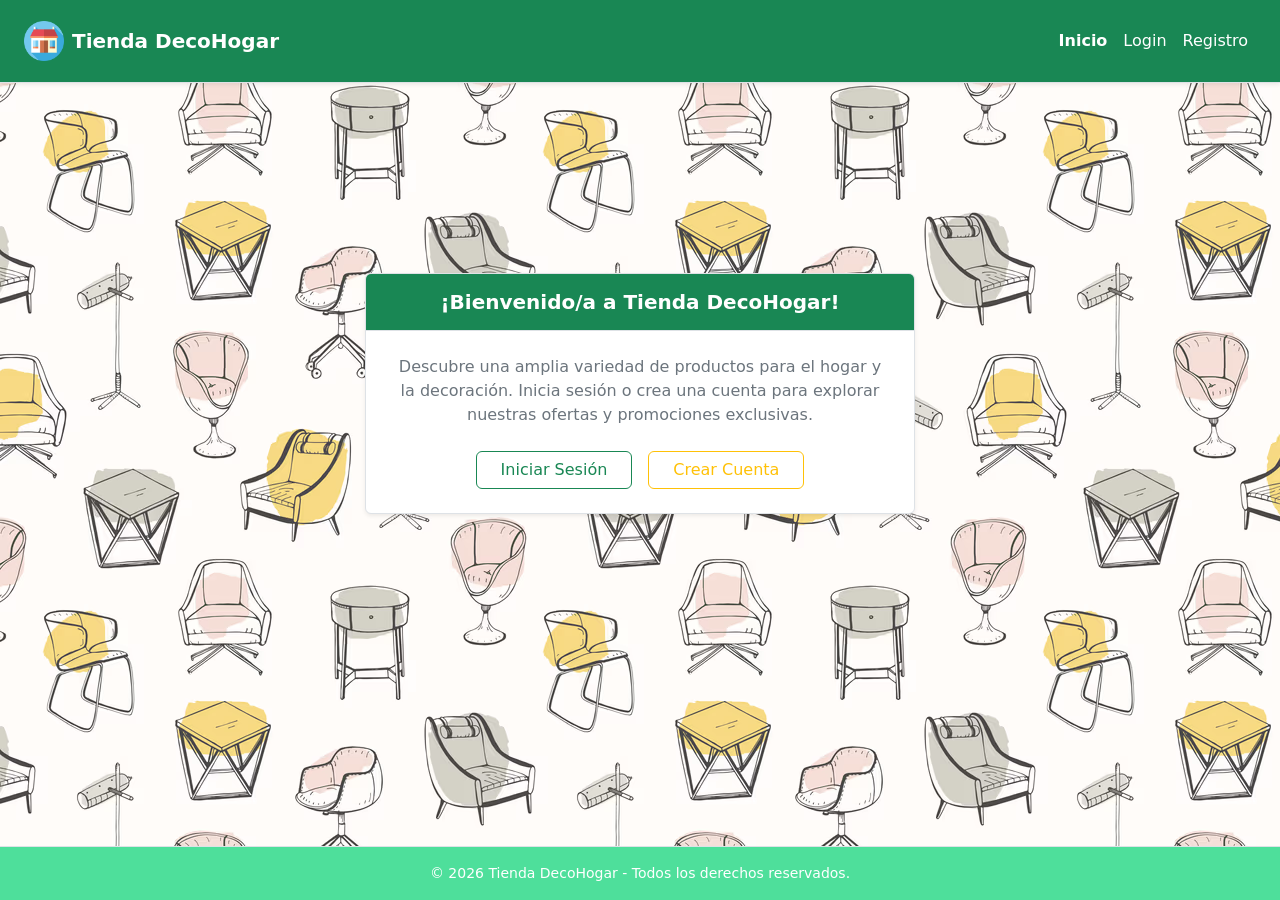
==== index.html @ 65140d0c "Diseño inicial para index" ====
<!doctype html>
<html lang="es">
  <head>
    <meta charset="UTF-8" />
    <meta name="viewport" content="width=device-width, initial-scale=1.0" />
    <title>Inicio | DecoHogar</title>
    <link rel="icon" type="image/png" href="assets/favicon.png" />
    <link
      href="https://cdn.jsdelivr.net/npm/bootstrap@5.3.3/dist/css/bootstrap.min.css"
      rel="stylesheet" />
    <link rel="stylesheet" href="assets/style.css" />
    <script src="https://cdn.jsdelivr.net/npm/bootstrap@5.3.3/dist/js/bootstrap.bundle.min.js"></script>
  </head>
  <body class="d-flex flex-column min-vh-100 bg-light" style="background-image: url('assets/fondo.png'); background-repeat: repeat;">
    <header class="navbar-header bg-success border-bottom py-2 px-4 shadow-sm">
      <nav class="navbar navbar-expand-lg navbar-light">
        <div class="container-fluid px-0">
          <a class="navbar-brand d-flex align-items-center gap-2" href="index.html">
            <img src="assets/logo.png" alt="Logo" width="40" height="40" />
            <span class="fw-bold text-white">Tienda DecoHogar</span>
          </a>
          <button class="navbar-toggler" type="button" data-bs-toggle="collapse" data-bs-target="#navbarNav" aria-controls="navbarNav" aria-expanded="false" aria-label="Menú de navegación">
            <span class="navbar-toggler-icon"></span>
          </button>
          <div class="collapse navbar-collapse" id="navbarNav">
            <ul class="navbar-nav ms-auto">
              <li class="nav-item">
                <a class="nav-link active fw-bold text-white" href="index.html">Inicio</a>
              </li>
              <li class="nav-item">
                <a class="nav-link text-white" href="login.html">Login</a>
              </li>
              <li class="nav-item">
                <a class="nav-link text-white" href="registro.html">Registro</a>
              </li>
            </ul>
          </div>
        </div>
      </nav>
    </header>

    <main class="container my-auto py-5 d-flex justify-content-center align-items-center">
      <div class="card border shadow-sm w-100" style="max-width: 550px">
        <div class="card-header text-center bg-success border-bottom py-3">
          <h2 class="h5 mb-0 fw-bold text-white">¡Bienvenido/a a Tienda DecoHogar!</h2>
        </div>
        <div class="card-body p-4 text-center">
          <p class="text-secondary mb-4">
            Descubre una amplia variedad de productos para el hogar y la decoración. Inicia sesión o crea una cuenta para explorar nuestras ofertas y promociones exclusivas.
          </p>
          <div class="d-flex justify-content-center gap-3">
            <a href="login.html" class="btn btn-outline-success px-4">Iniciar Sesión</a>
            <a href="registro.html" class="btn btn-outline-warning px-4">Crear Cuenta</a>
          </div>
        </div>
      </div>
    </main>

    <footer class="border-top py-3 text-center text-muted small mt-auto" style="background-color: #4EDF9B;">
      <div class="container text-white" >
        <p class="mb-0">© 2026 Tienda DecoHogar - Todos los derechos reservados.</p>
      </div>
    </footer>
  </body>
</html>
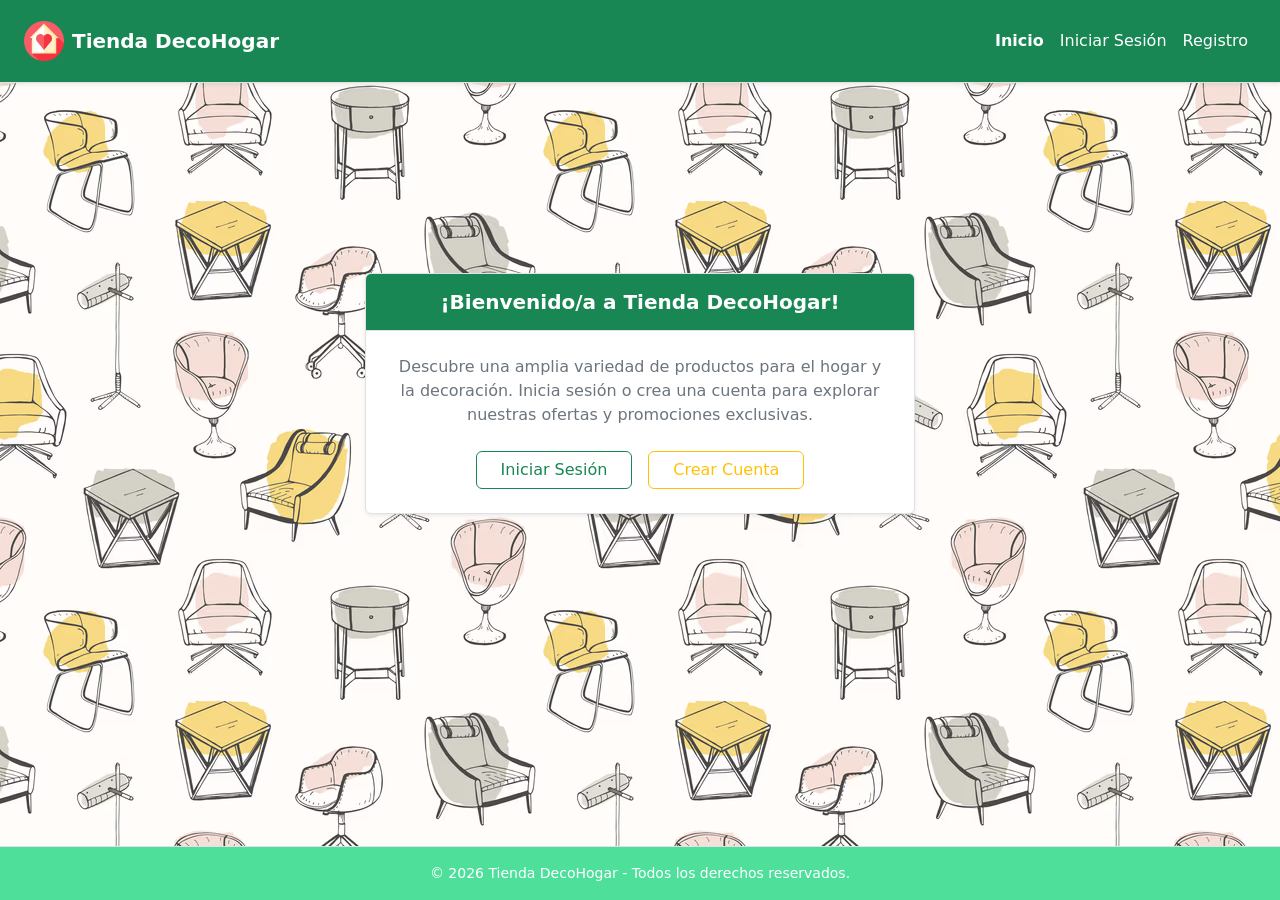
==== commit 3c3025ce: "se agrega login. diseño completo" ====
--- a/index.html
+++ b/index.html
@@ -16,7 +16,7 @@
       <nav class="navbar navbar-expand-lg navbar-light">
         <div class="container-fluid px-0">
           <a class="navbar-brand d-flex align-items-center gap-2" href="index.html">
-            <img src="assets/logo.png" alt="Logo" width="40" height="40" />
+            <img src="assets/favicon.png" alt="Logo" width="40" height="40" />
             <span class="fw-bold text-white">Tienda DecoHogar</span>
           </a>
           <button class="navbar-toggler" type="button" data-bs-toggle="collapse" data-bs-target="#navbarNav" aria-controls="navbarNav" aria-expanded="false" aria-label="Menú de navegación">
@@ -28,7 +28,7 @@
                 <a class="nav-link active fw-bold text-white" href="index.html">Inicio</a>
               </li>
               <li class="nav-item">
-                <a class="nav-link text-white" href="login.html">Login</a>
+                <a class="nav-link text-white" href="login.html">Iniciar Sesión</a>
               </li>
               <li class="nav-item">
                 <a class="nav-link text-white" href="registro.html">Registro</a>
